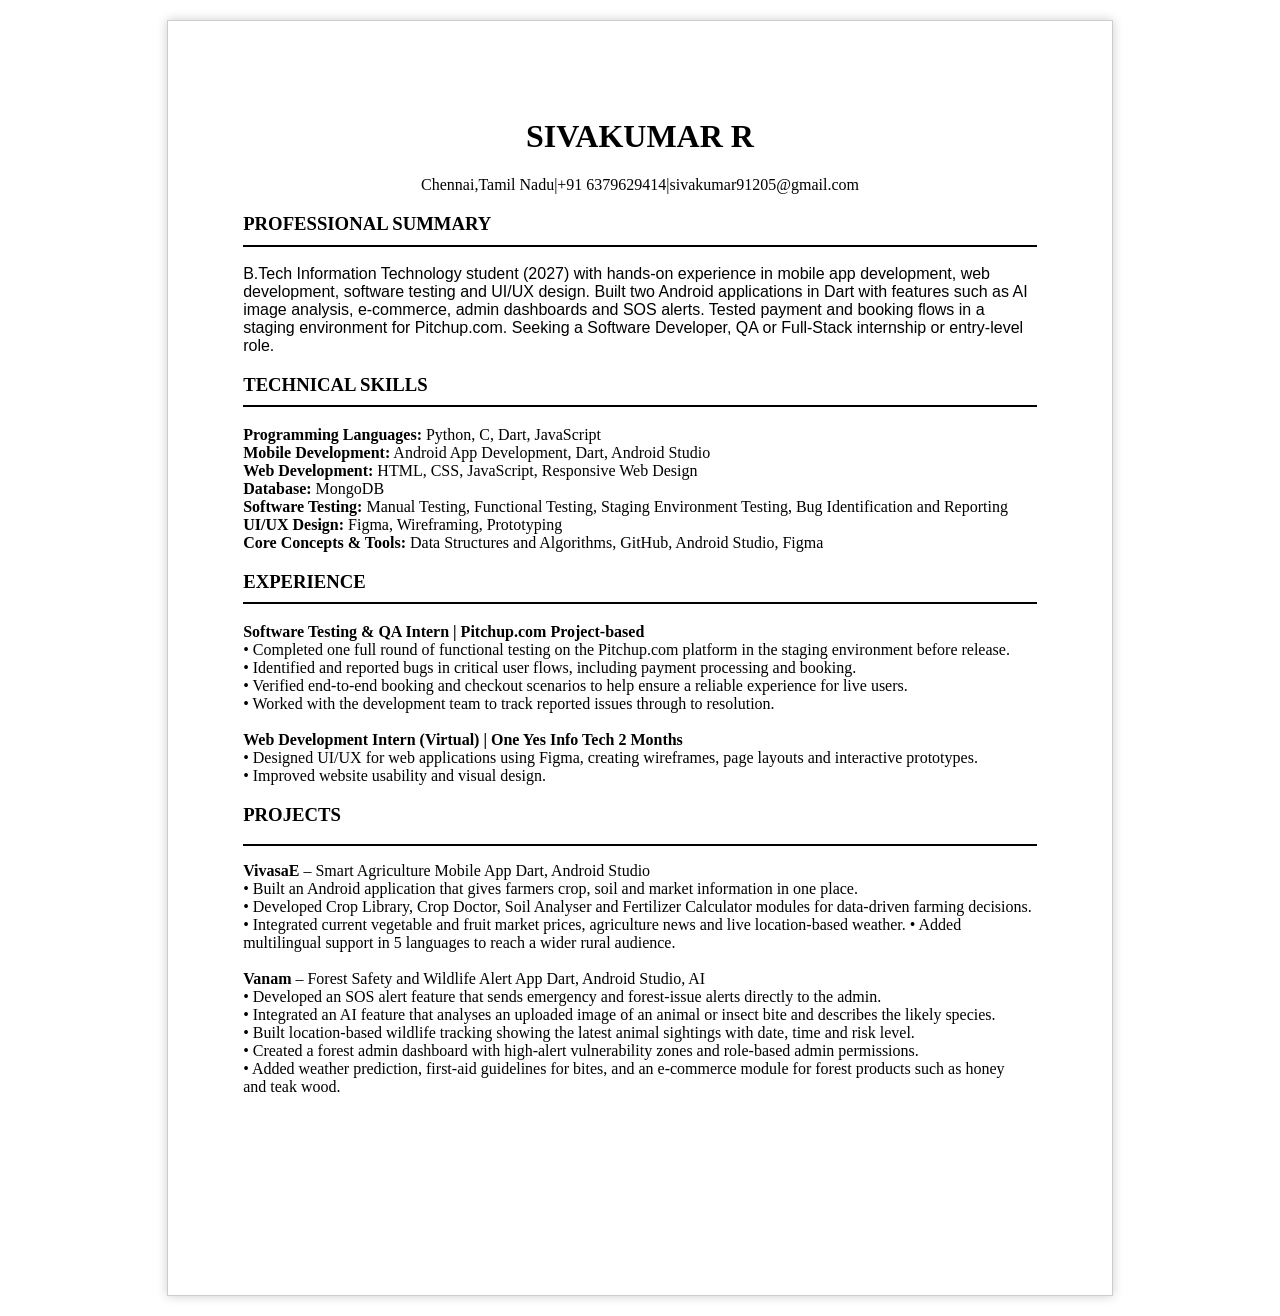
==== index.html @ 485d2b91 "first commit" ====
<!DOCTYPE html>
<html lang="en">
<head>
    <meta charset="UTF-8">
    <meta name="viewport" content="width=device-width, initial-scale=1.0">
    <title>Document</title>
</head>
<body>
   <div style="width: 210mm; min-height: 297mm; margin: 20px auto; background-color: #ffffff; border: 1px solid #ccc; box-shadow: 0 0 10px rgba(0,0,0,0.2); padding: 20mm;">
    <h1 style="text-align: center;">SIVAKUMAR R</h1>
    <p style="text-align: center;">Chennai,Tamil Nadu|+91 6379629414|sivakumar91205@gmail.com</p>
    
    
    <h3 >PROFESSIONAL SUMMARY<hr style="border: 1px solid black;padding: auto;"></h3>
    <p style="font-family:'Segoe UI', Tahoma, Geneva, Verdana, sans-serif;">B.Tech Information Technology student (2027) with hands-on experience in mobile app development, web development,
software testing and UI/UX design. Built two Android applications in Dart with features such as AI image analysis,
e-commerce, admin dashboards and SOS alerts. Tested payment and booking flows in a staging environment for
Pitchup.com. Seeking a Software Developer, QA or Full-Stack internship or entry-level role.</p>
<h3>TECHNICAL SKILLS<hr style="border: 1px solid black;padding: auto;"></h3>
<p><b>Programming Languages:</b> Python, C, Dart, JavaScript<br>
<b>Mobile Development:</b> Android App Development, Dart, Android Studio<br>
<b>Web Development:</b> HTML, CSS, JavaScript, Responsive Web Design<br>
<b>Database:</b> MongoDB<br>
<b>Software Testing:</b> Manual Testing, Functional Testing, Staging Environment Testing, Bug Identification and Reporting<br>
<b>UI/UX Design:</b> Figma, Wireframing, Prototyping<br>
<b>Core Concepts & Tools:</b> Data Structures and Algorithms, GitHub, Android Studio, Figma
</p>
<h3>EXPERIENCE<hr style="border: 1px solid black;padding: auto;"></h3>
<p><b>Software Testing & QA Intern | Pitchup.com Project-based</b><br>
• Completed one full round of functional testing on the Pitchup.com platform in the staging environment before release.<br>
• Identified and reported bugs in critical user flows, including payment processing and booking.<br>
• Verified end-to-end booking and checkout scenarios to help ensure a reliable experience for live users.<br>
• Worked with the development team to track reported issues through to resolution.<br><br>
<b>Web Development Intern (Virtual) | One Yes Info Tech 2 Months</b><br>
• Designed UI/UX for web applications using Figma, creating wireframes, page layouts and interactive prototypes.<br>
• Improved website usability and visual design.</p>
<h3>PROJECTS</h3><hr  style="border: 1px solid black;padding: auto;">
<p><b>VivasaE</b> – Smart Agriculture Mobile App Dart, Android Studio<br>
• Built an Android application that gives farmers crop, soil and market information in one place.<br>
• Developed Crop Library, Crop Doctor, Soil Analyser and Fertilizer Calculator modules for data-driven farming decisions.<br>
• Integrated current vegetable and fruit market prices, agriculture news and live location-based weather.
• Added multilingual support in 5 languages to reach a wider rural audience.<br><br>
<b>Vanam</b> – Forest Safety and Wildlife Alert App Dart, Android Studio, AI<br>
• Developed an SOS alert feature that sends emergency and forest-issue alerts directly to the admin.<br>
• Integrated an AI feature that analyses an uploaded image of an animal or insect bite and describes the likely species. <br>
• Built location-based wildlife tracking showing the latest animal sightings with date, time and risk level. <br>
• Created a forest admin dashboard with high-alert vulnerability zones and role-based admin permissions. <br>
• Added weather prediction, first-aid guidelines for bites, and an e-commerce module for forest products such as honey <br>
and teak wood.</p>
    </div>

</body>
</html>
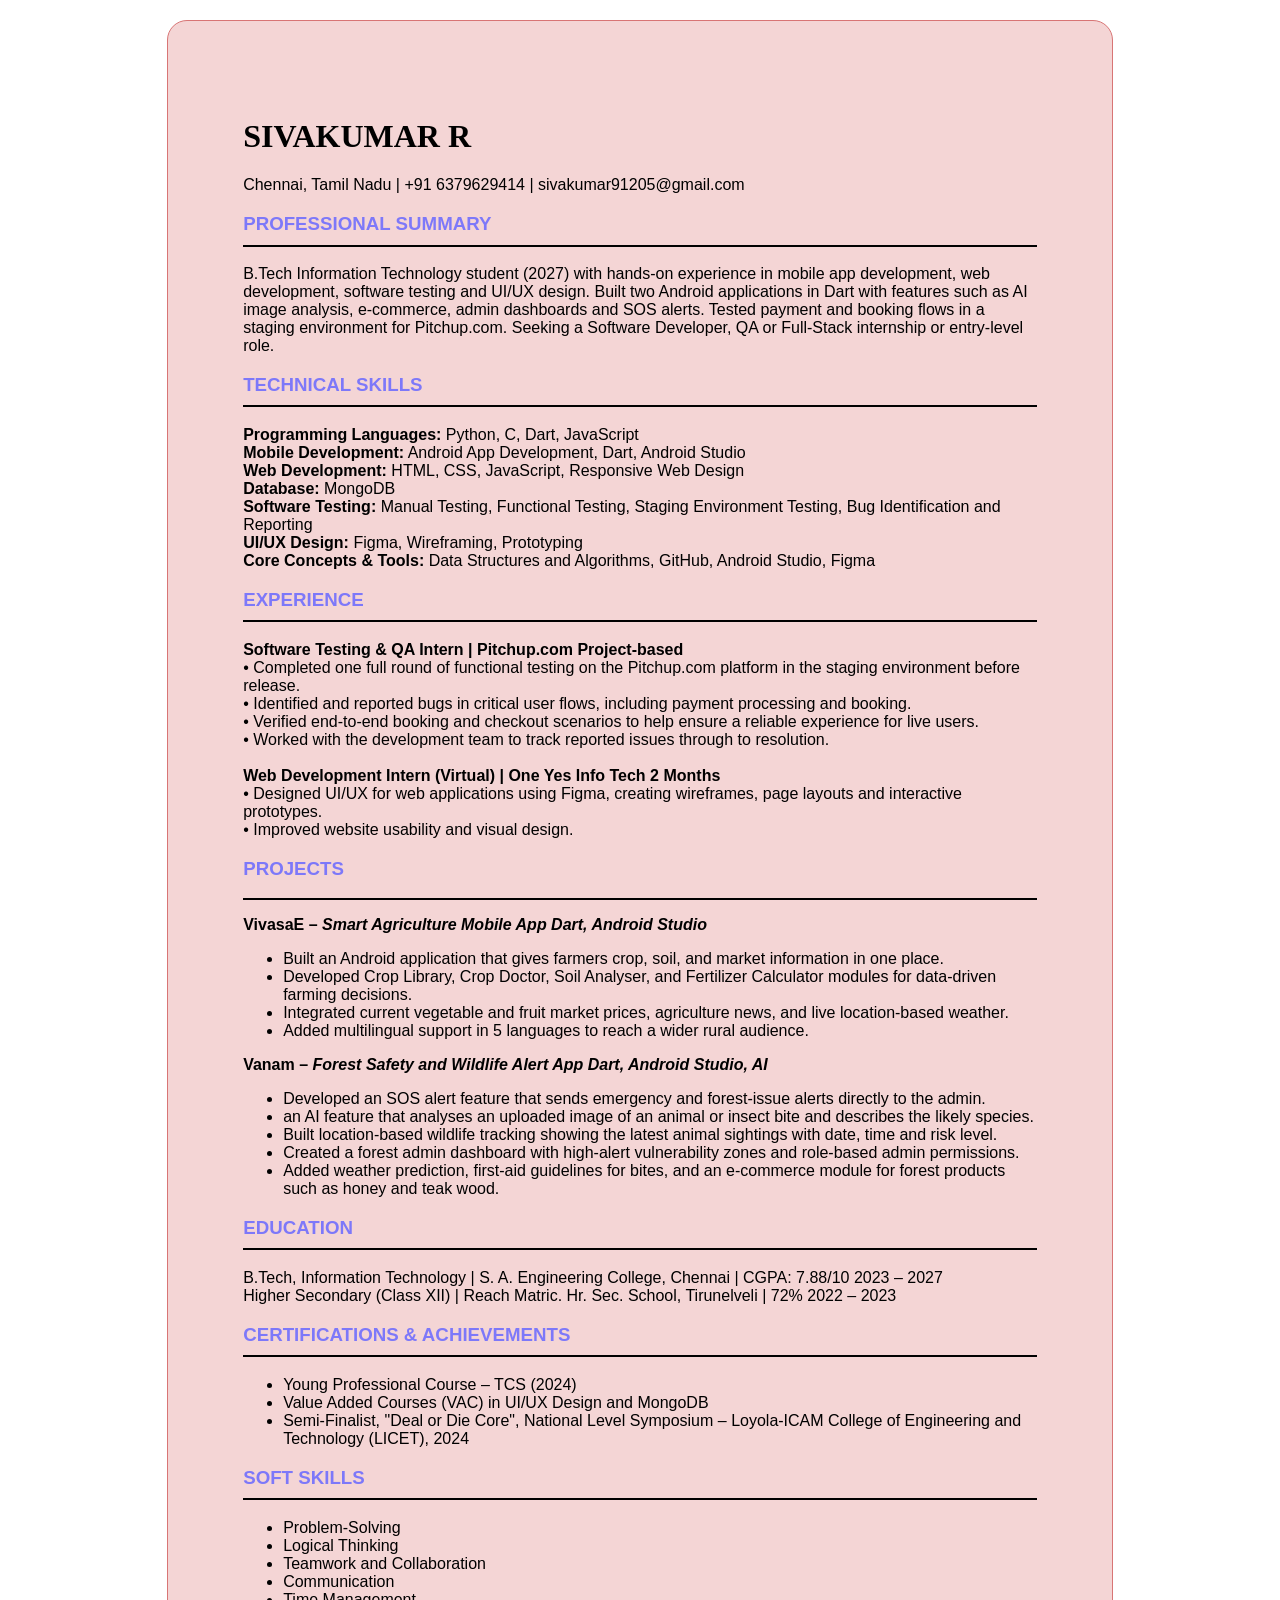
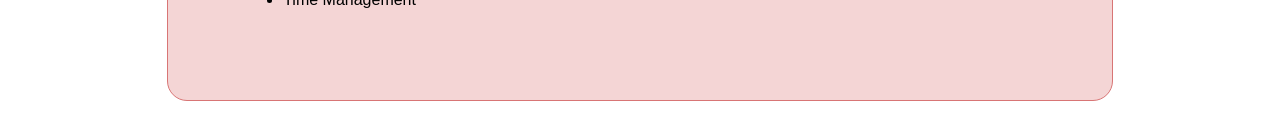
==== commit 004e59d0: "Add photo and styles to resume" ====
--- a/index.html
+++ b/index.html
@@ -4,19 +4,24 @@
     <meta charset="UTF-8">
     <meta name="viewport" content="width=device-width, initial-scale=1.0">
     <title>Document</title>
+    <link rel="stylesheet" href="style.css">
 </head>
 <body>
-   <div style="width: 210mm; min-height: 297mm; margin: 20px auto; background-color: #ffffff; border: 1px solid #ccc; box-shadow: 0 0 10px rgba(0,0,0,0.2); padding: 20mm;">
-    <h1 style="text-align: center;">SIVAKUMAR R</h1>
-    <p style="text-align: center;">Chennai,Tamil Nadu|+91 6379629414|sivakumar91205@gmail.com</p>
+   
     
+     <div class="container">
+        
+     
+      <h1>SIVAKUMAR R</h1>
+      <p class="contact-info">Chennai, Tamil Nadu | +91 6379629414 | sivakumar91205@gmail.com</p>
     
-    <h3 >PROFESSIONAL SUMMARY<hr style="border: 1px solid black;padding: auto;"></h3>
+       
+    <h3 >PROFESSIONAL SUMMARY<hr ></h3>
     <p style="font-family:'Segoe UI', Tahoma, Geneva, Verdana, sans-serif;">B.Tech Information Technology student (2027) with hands-on experience in mobile app development, web development,
 software testing and UI/UX design. Built two Android applications in Dart with features such as AI image analysis,
 e-commerce, admin dashboards and SOS alerts. Tested payment and booking flows in a staging environment for
 Pitchup.com. Seeking a Software Developer, QA or Full-Stack internship or entry-level role.</p>
-<h3>TECHNICAL SKILLS<hr style="border: 1px solid black;padding: auto;"></h3>
+<h3>TECHNICAL SKILLS<hr ></h3>
 <p><b>Programming Languages:</b> Python, C, Dart, JavaScript<br>
 <b>Mobile Development:</b> Android App Development, Dart, Android Studio<br>
 <b>Web Development:</b> HTML, CSS, JavaScript, Responsive Web Design<br>
@@ -25,7 +30,7 @@
 <b>UI/UX Design:</b> Figma, Wireframing, Prototyping<br>
 <b>Core Concepts & Tools:</b> Data Structures and Algorithms, GitHub, Android Studio, Figma
 </p>
-<h3>EXPERIENCE<hr style="border: 1px solid black;padding: auto;"></h3>
+<h3>EXPERIENCE<hr ></h3>
 <p><b>Software Testing & QA Intern | Pitchup.com Project-based</b><br>
 • Completed one full round of functional testing on the Pitchup.com platform in the staging environment before release.<br>
 • Identified and reported bugs in critical user flows, including payment processing and booking.<br>
@@ -34,20 +39,44 @@
 <b>Web Development Intern (Virtual) | One Yes Info Tech 2 Months</b><br>
 • Designed UI/UX for web applications using Figma, creating wireframes, page layouts and interactive prototypes.<br>
 • Improved website usability and visual design.</p>
-<h3>PROJECTS</h3><hr  style="border: 1px solid black;padding: auto;">
-<p><b>VivasaE</b> – Smart Agriculture Mobile App Dart, Android Studio<br>
-• Built an Android application that gives farmers crop, soil and market information in one place.<br>
-• Developed Crop Library, Crop Doctor, Soil Analyser and Fertilizer Calculator modules for data-driven farming decisions.<br>
-• Integrated current vegetable and fruit market prices, agriculture news and live location-based weather.
-• Added multilingual support in 5 languages to reach a wider rural audience.<br><br>
-<b>Vanam</b> – Forest Safety and Wildlife Alert App Dart, Android Studio, AI<br>
-• Developed an SOS alert feature that sends emergency and forest-issue alerts directly to the admin.<br>
-• Integrated an AI feature that analyses an uploaded image of an animal or insect bite and describes the likely species. <br>
-• Built location-based wildlife tracking showing the latest animal sightings with date, time and risk level. <br>
-• Created a forest admin dashboard with high-alert vulnerability zones and role-based admin permissions. <br>
-• Added weather prediction, first-aid guidelines for bites, and an e-commerce module for forest products such as honey <br>
-and teak wood.</p>
+<h3>PROJECTS</h3><hr>
+<p><b>VivasaE – <i>Smart Agriculture Mobile App Dart, Android Studio</i></b>
+<ul>
+  <li>Built an Android application that gives farmers crop, soil, and market information in one place.</li>
+  <li>Developed Crop Library, Crop Doctor, Soil Analyser, and Fertilizer Calculator modules for data-driven farming decisions.</li>
+  <li>Integrated current vegetable and fruit market prices, agriculture news, and live location-based weather.</li>
+  <li>Added multilingual support in 5 languages to reach a wider rural audience.</li>
+</ul></p>
+<p><b>Vanam – <i>Forest Safety and Wildlife Alert App Dart, Android Studio, AI</i></b>
+<ul>
+<li>Developed an SOS alert feature that sends emergency and forest-issue alerts directly to the admin.</li>
+<li> an AI feature that analyses an uploaded image of an animal or insect bite and describes the likely species. </li>
+<li>Built location-based wildlife tracking showing the latest animal sightings with date, time and risk level.</li>
+<li>Created a forest admin dashboard with high-alert vulnerability zones and role-based admin permissions.</li> 
+<li>Added weather prediction, first-aid guidelines for bites, and an e-commerce module for forest products such as honey 
+and teak wood.</li></ul>
+</p>
+<h3>EDUCATION<hr></h3>
+<p>B.Tech, Information Technology | S. A. Engineering College, Chennai | CGPA: 7.88/10 2023 – 2027<br>
+Higher Secondary (Class XII) | Reach Matric. Hr. Sec. School, Tirunelveli | 72% 2022 – 2023</p>
+<h3>CERTIFICATIONS & ACHIEVEMENTS<hr></h3>
+
+    <ul>
+      <li>Young Professional Course – TCS (2024)</li>
+      <li>Value Added Courses (VAC) in UI/UX Design and MongoDB</li>
+      <li>Semi-Finalist, "Deal or Die Core", National Level Symposium – Loyola-ICAM College of Engineering and Technology (LICET), 2024</li>
+    </ul>
+  </li>
+</ul>
+<h3>SOFT SKILLS<hr></h3>
+<ul>
+  <li>Problem-Solving</li>
+  <li>Logical Thinking</li>
+  <li>Teamwork and Collaboration</li>
+  <li>Communication</li>
+  <li>Time Management</li>
+</ul>
     </div>
-
+     </div>
 </body>
 </html>
--- a/style.css
+++ b/style.css
@@ -0,0 +1,24 @@
+hr{
+    border: 1px solid black;
+    padding: auto;
+}
+.container{
+    width: 210mm;
+     min-height: 297mm; 
+     margin: 20px auto; 
+     background-color: #f4d5d5; 
+     border: 1px solid #d87575; 
+     border-radius: 20px;
+     padding: 20mm;
+}
+h3{
+    color: rgb(125, 120, 249);
+    font-family: 'Franklin Gothic Medium', 'Arial Narrow', Arial, sans-serif;
+}
+p,li{
+    font-family:'Segoe UI', Tahoma, Geneva, Verdana, sans-serif;
+}
+h1{
+    font-family:Georgia, 'Times New Roman', Times, serif;
+    
+}
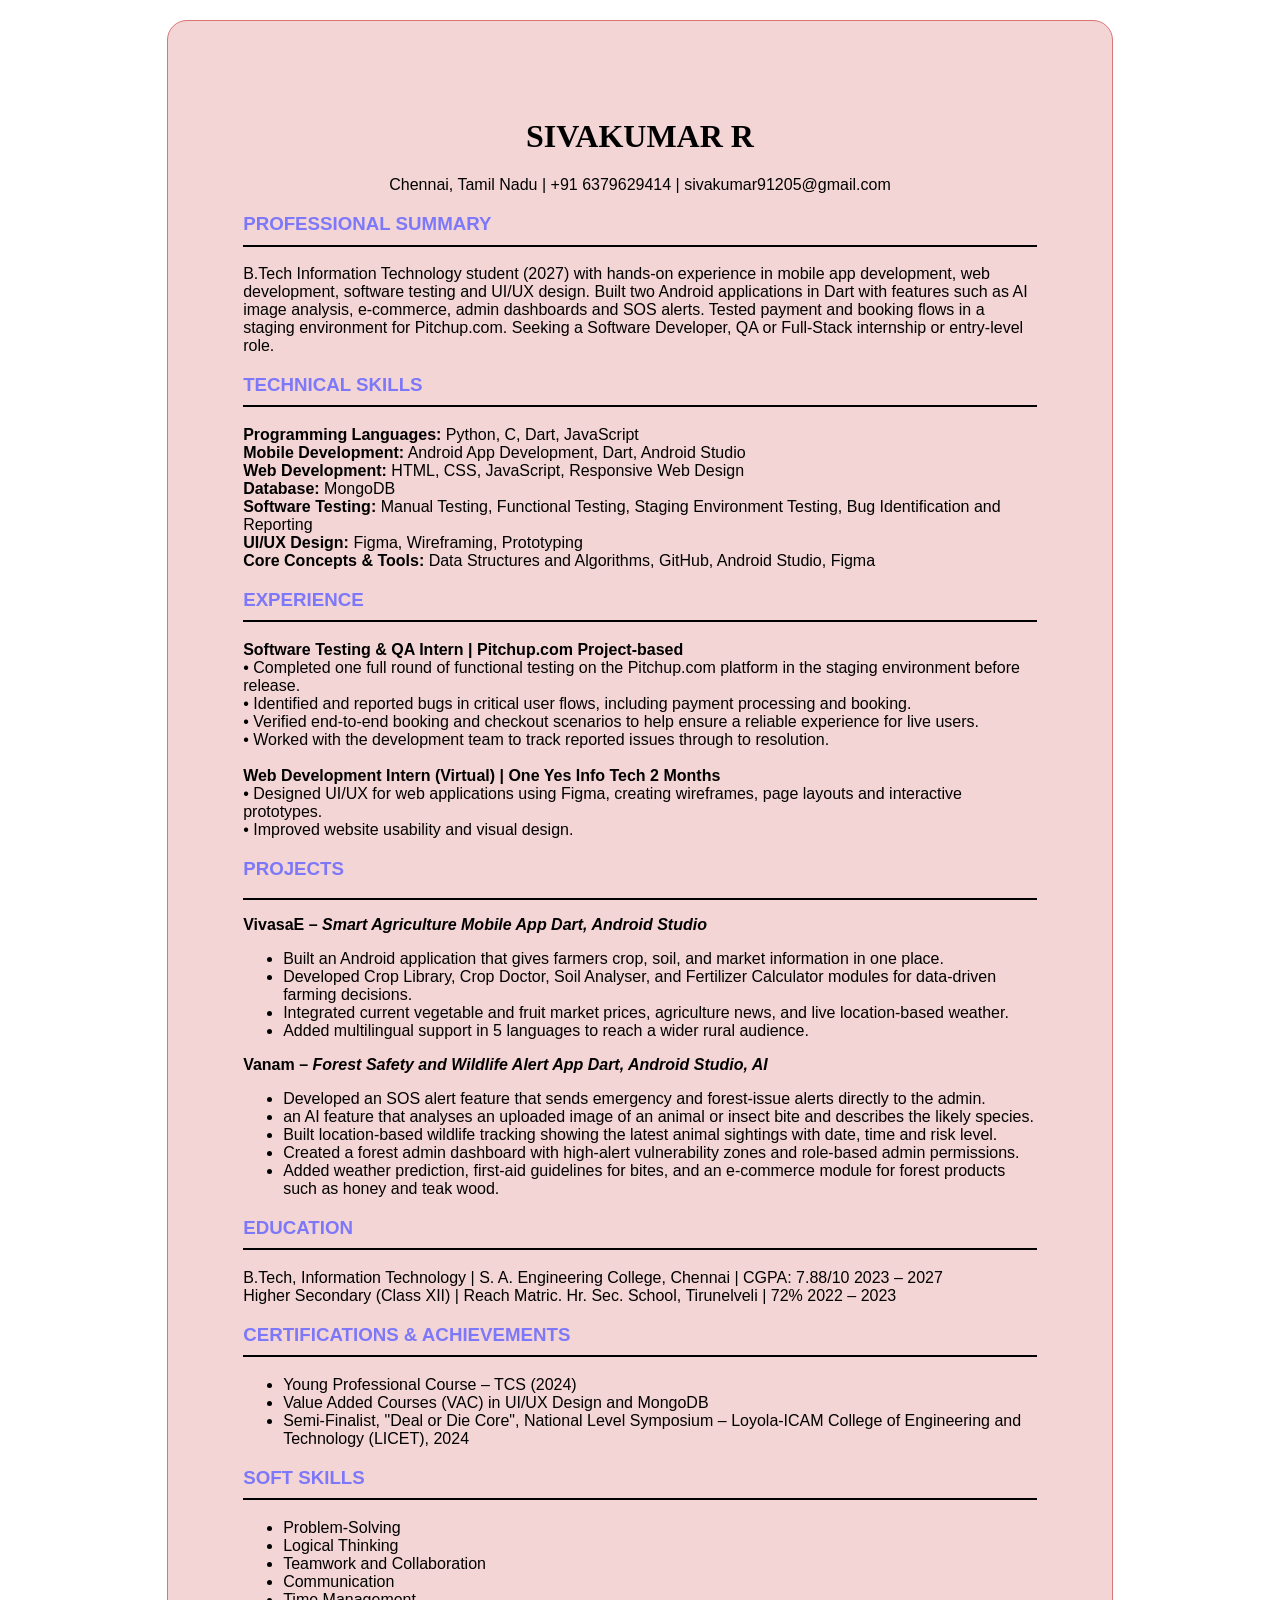
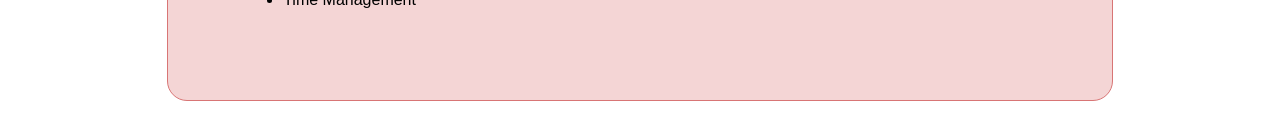
==== commit 0f655ab9: "final" ====
--- a/index.html
+++ b/index.html
@@ -10,11 +10,11 @@
    
     
      <div class="container">
-        
+    <center>
      
       <h1>SIVAKUMAR R</h1>
       <p class="contact-info">Chennai, Tamil Nadu | +91 6379629414 | sivakumar91205@gmail.com</p>
-    
+    </center>
        
     <h3 >PROFESSIONAL SUMMARY<hr ></h3>
     <p style="font-family:'Segoe UI', Tahoma, Geneva, Verdana, sans-serif;">B.Tech Information Technology student (2027) with hands-on experience in mobile app development, web development,
